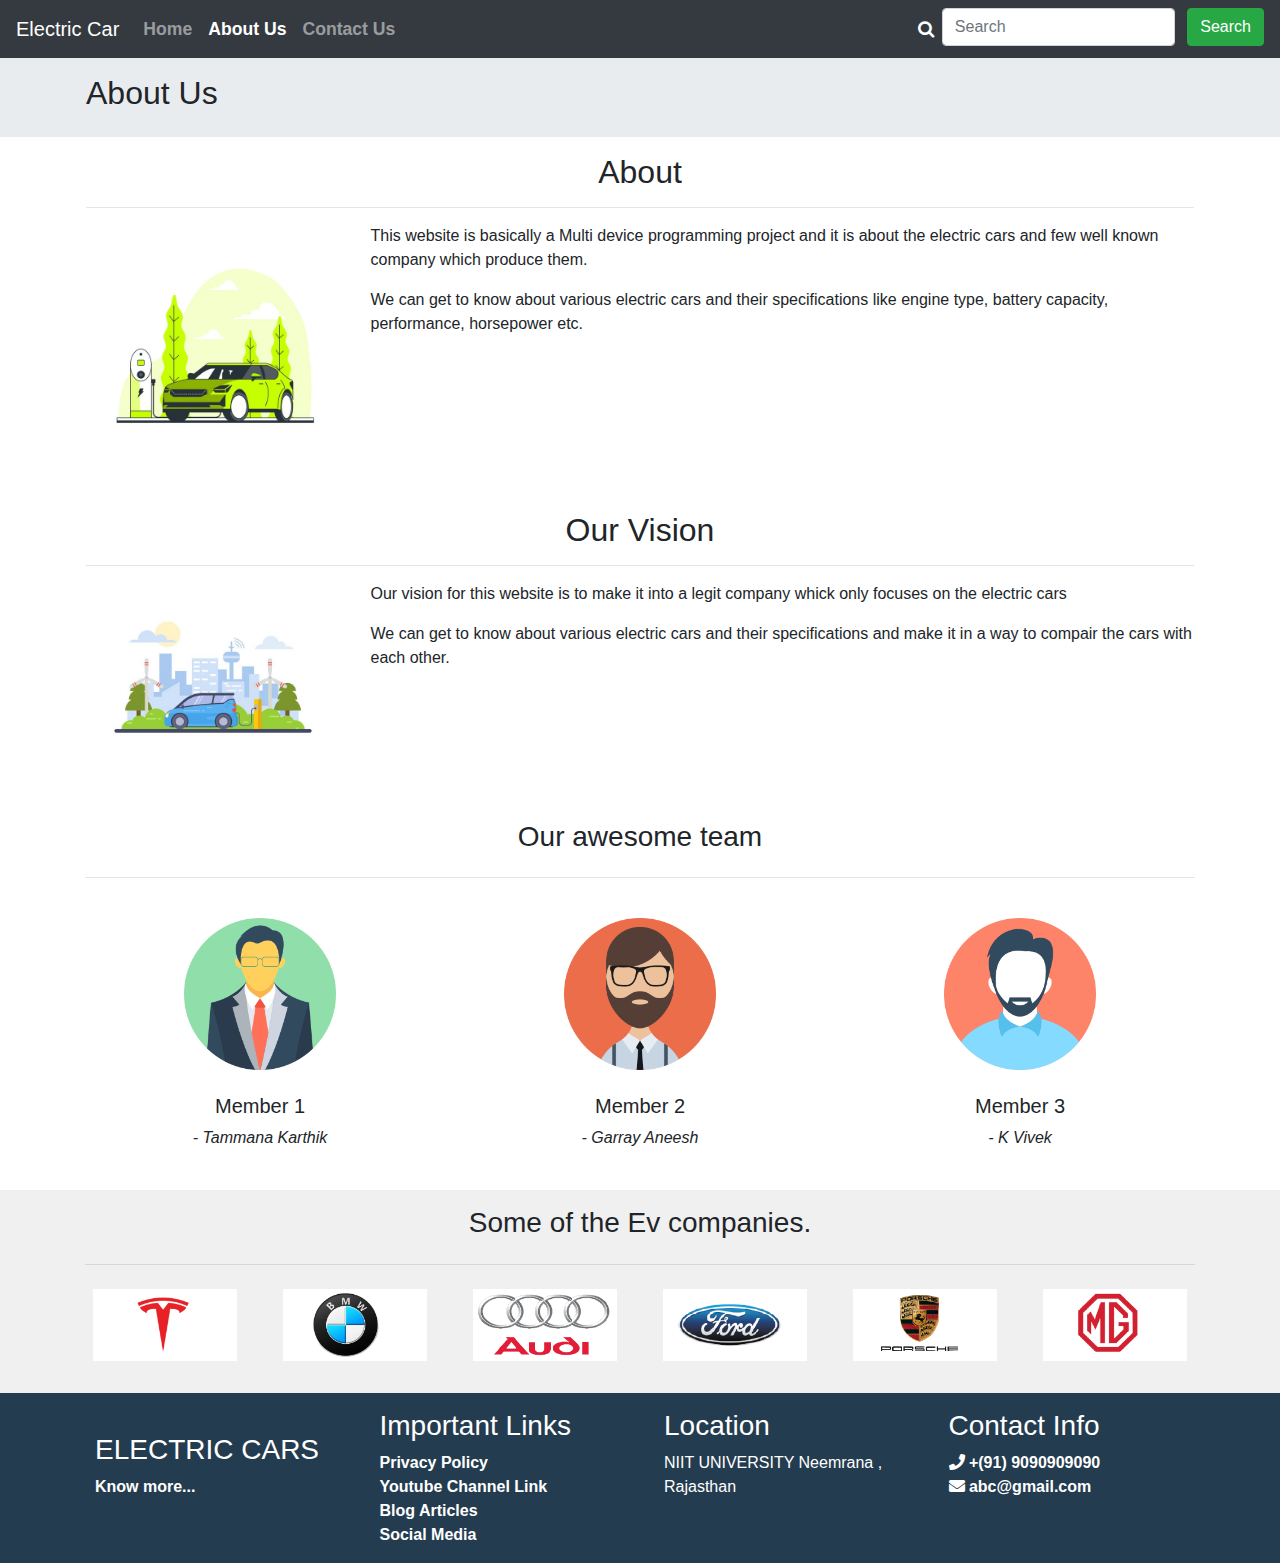
==== aboutus.html @ 44ad8d19 "merging files" ====
<!doctype html>
<html lang="en">

<head>
  <meta charset="utf-8">
  <meta name="viewport" content="width=device-width, initial-scale=1, shrink-to-fit=no">
  <link
      rel="stylesheet"
      href="https://cdnjs.cloudflare.com/ajax/libs/font-awesome/5.13.1/css/all.min.css"
    />
  <link
    rel="stylesheet"
    href="https://cdnjs.cloudflare.com/ajax/libs/font-awesome/4.7.0/css/font-awesome.min.css"
    integrity="sha512-SfTiTlX6kk+qitfevl/7LibUOeJWlt9rbyDn92a1DqWOw9vWG2MFoays0sgObmWazO5BQPiFucnnEAjpAB+/Sw=="
    crossorigin="anonymous"
  />
  <link rel="stylesheet" href="bootstrap/css/bootstrap.min.css">
  <link rel="stylesheet" href="fontawesome-free-5.6.3-web/css/all.css">
  <link rel="stylesheet" href="css/style.css">
  <title>About Us - Electric cars</title>
</head>
<body class="bodystyle">
  <header>
    <div>
      <nav class="navbar navbar-expand-lg navbar-dark bg-dark">
        <a class="navbar-brand" href="#">Electric Car</a>
        <button
          class="navbar-toggler"
          type="button"
          data-toggle="collapse"
          data-target="#navbarSupportedContent"
          aria-controls="navbarSupportedContent"
          aria-expanded="false"
          aria-label="Toggle navigation"
        >
          <span class="navbar-toggler-icon"></span>
        </button>
  
        <div class="collapse navbar-collapse" id="navbarSupportedContent">
          <ul class="navbar-nav mr-auto">
            <li class="nav-item">
              <a class="nav-link" href="index.html">Home</a>
            </li>
  
            <li class="nav-item active">
              <a class="nav-link" href="aboutus.html">About Us <span class="sr-only">(current)</span></a>
            </li>
            <li class="nav-item">
              <a class="nav-link" href="contact_page.html">Contact Us</a>
            </li>
          </ul>
          <form class="form-inline my-2 my-lg-0">
            <ul class="navbar-nav mr-auto">
              <li class="nav-item active">
                <a class="nav-link" href="#"
                  ><i class="fa fa-search" aria-hidden="true"></i>
                  <span class="sr-only">(current)</span></a
                >
              </li>
              <li>
                <input
                  class="form-control mr-sm-2"
                  type="text"
                  placeholder="Search"
                />
                <button class="btn btn-success" type="submit">Search</button>
              </li>
            </ul>
          </form>
        </div>
      </nav>
    </div>

  </header>
  <section class="breadcrumbs-section">
    <div class="container p-1 p-sm-3">
      <div class="row">
        <div class="col-12">
          <h2>About Us</h2>
          </div>
      </div>
    </div>

  </section>

  <section class="about-company-section">
    <div class="container p-1 p-sm-3">
      <div class="row">
        <div class="col-12 text-center">
          <h2>About</h2>
          <hr />
        </div>

        <div class="col-md-3">
          <img class="img-fluid" src="imgs/ev.png" alt="">

        </div>

        <div class="col-md-9">
          <p>
            This website is basically a Multi device programming project and it is about the electric cars and few well known company which produce them.
          </p>
          <p>
            We can get to know about various electric cars and their specifications like engine type, battery capacity, performance, horsepower etc.
          </p>
        </div>
      </div>
    </div>
  </section>

  <!-- START : Home page 5rd section - Newsletter section -->
  <section class="about-company-section">
    <div class="container p-1 p-sm-3">
      <div class="row">
        <div class="col-12 text-center">
          <h2>Our Vision</h2>
          <hr />
        </div>
<!--col-md-3-->
        <div class="col-md-3">
          <img class="img-fluid" src="imgs/ev2.png" alt="">

        </div>

        <div class="col-md-9">
          <p>
            Our vision for this website is to make it into a legit company whick only focuses on the electric cars
          </p>
          <p>
            We can get to know about various electric cars and their specifications and make it in a way to compair the cars with each other.
          </p>
        </div>
      </div>
    </div>
  </section>

<section class="pt-3 pb-4">
      <div class="container">
          <div class="row mt-4">
            <div class="col text-center">
              <h3>
                Our awesome team
              </h3>
            </div>
          </div>
          <hr>
          <div class="row">
            <div class="col-md-4 text-center">
              <img class="img-fluid qualities-img p-4" src="imgs/team/CEO.png">
              <h5>
                Member 1
              </h5>
              <p>
                <i>- Tammana Karthik</i>
              </p>
    
            </div>
            <div class="col-md-4 text-center">
              <img class="img-fluid qualities-img p-4" src="imgs/team/java-developer.png">
              <h5>
                Member 2
              </h5>
              <p>
                <i>- Garray Aneesh</i>
              </p>
    
            </div>
            <div class="col-md-4 text-center">
                
                <img class="img-fluid qualities-img p-4" src="imgs/team/sales-head.png">
                <h5>
                  Member 3
                </h5>
                <p>
                  <i>- K Vivek</i>
                </p>
            </div>
          </div>
  </section>
  <!-- END : Home page 6th section - Our services -->

<!-- START :  Home page 7th section - clients -->
<section class="pt-3 pb-4 clients-section">
    <div class="container">
        <div class="row">
          <div class="col text-center">
            <h3>
                Some of the Ev companies.
            </h3>
          </div>
         
        </div>
        <hr>
        <div class="row">
            <div class="col-md-2 col-6">
              <img class="img-fluid feature-img p-2" src="imgs/clients/tesla.png" alt="Card image cap">
            </div>
            <div class="col-md-2 col-6">
              <img class="img-fluid feature-img p-2" src="imgs/clients/bmw.png" alt="Card image cap">
            </div>
            <div class="col-md-2 col-6">
              <img class="img-fluid feature-img p-2" src="imgs/clients/audi.png" alt="Card image cap">
            </div>
            <div class="col-md-2 col-6">
              <img class="img-fluid feature-img p-2" src="imgs/clients/ford.png" alt="Card image cap">
            </div>
            <div class="col-md-2 col-6">
              <img class="img-fluid feature-img p-2" src="imgs/clients/porsche.png" alt="Card image cap">
            </div>
            <div class="col-md-2 col-6">
              <img class="img-fluid feature-img p-2" src="imgs/clients/mg.png" alt="Card image cap">
            </div>
          </div>
        
  
       
  </section>
  <!-- END : Home page 7th section - clients -->


  <footer class="full-footer">
    <div class="container top-footer p-md-3 p-1">
      <div class="row">
        <div class="col-md-3 pl-4 pr-4">
          <img class="img-fluid" src="imgs/logo_text_white_small.png" alt="">
          <h3>ELECTRIC CARS</h3>
          <a href="#">Know more...</a><br>
        </div>

        <div class="col-md-3  pl-4 pr-4">
          <h3>Important Links</h3>
          <a href="#">Privacy Policy</a><br>
          <a href="#">Youtube Channel Link </a><br>
          <a href="#">Blog Articles </a><br>
          <a href="#">Social Media</a>
        </div>

        <div class="col-md-3  pl-4 pr-4">
          <h3>Location</h3>
          <p>NIIT UNIVERSITY
            Neemrana , Rajasthan</p>
        </div>

        <div class="col-md-3  pl-4 pr-4">
          <h3>Contact Info</h3>
          <a href="#"><i class="fas fa-phone"></i> +(91) 9090909090 </a><br>
          <a href="#"><i class="fas fa-envelope"></i> abc@gmail.com </a><br>

        </div>
      </div>
    </div>
   
  </footer>



  <script src="bootstrap/js/jquery-3.3.1.slim.min.js"></script>
  <script src="bootstrap/js/popper.min.js"></script>
  <script src="bootstrap/js/bootstrap.min.js"></script>
</body>

</html>
---- css/style.css ----
.myrows{
  border: 3px solid green;
  padding: 5px;
}
.mycols{
  border: 3px solid red;
}
.mycontainer{
  background-color: aqua;
}
#topHeader{
  border-bottom: 1px solid #ebebeb;
}
#topHeader a{
  color: #2c3e50;
  font-weight: 600;
  font-size: 0.89rem;
}
.container-fluid{
  padding-left: 0;
  padding-right: 0;
}
nav ul li a {
	font-size: 1.1rem;
	font-weight: 600;
}

/* START : Footer */
.full-footer{
  background-color: #243c4f;
  
}
.top-footer p{
  color: white;
}
.top-footer a{
  color: white;
  font-weight: 600;
}
.top-footer h3{
  color: white;
}
.bottom-footer{
  background-color: #031b2e;
}
.bottom-footer p{
  color: white;
}

/* END : Footer */

/* Start : Home page first hero section */
.top-hero-section{
background-color: #3498db;
color: white;
}
.top-hero-section a{
  color: white;
  font-weight: 600;
}
.qualities-img{
  width:200px;
}
/* END : Home page first hero section */

/* START : Home page 3rd requirement section */
.requirements-section{
  background-color: #004d80;
  color: white;
}
/* END : Home page 3rd requirement section */


/* START : Home page 4rd newsletter section */
.home-newsletter{
  background-color: #004d80;
  color: white;
}
.home-newsletter .form-control {
	height: 50px;
	border-color: transparent;
	border-radius: 20px 0 0 20px;
}
.home-newsletter .btn {
	min-height: 50px;
	border-radius: 0 20px 20px 0;
	background: #be0280;
	color: #fff;
}

/* END : Home page 4rd newsletter section */


.clients-section{
  background-color: #f0f0f0;
}

/* END-------------------- of home page ---------------------- */

/* START-------------------- of About page ---------------------- */
.breadcrumbs-section{
  background-color: #e9ecef;
}

.bodystyle {
  width: 100%;
  margin: 0 auto;
}
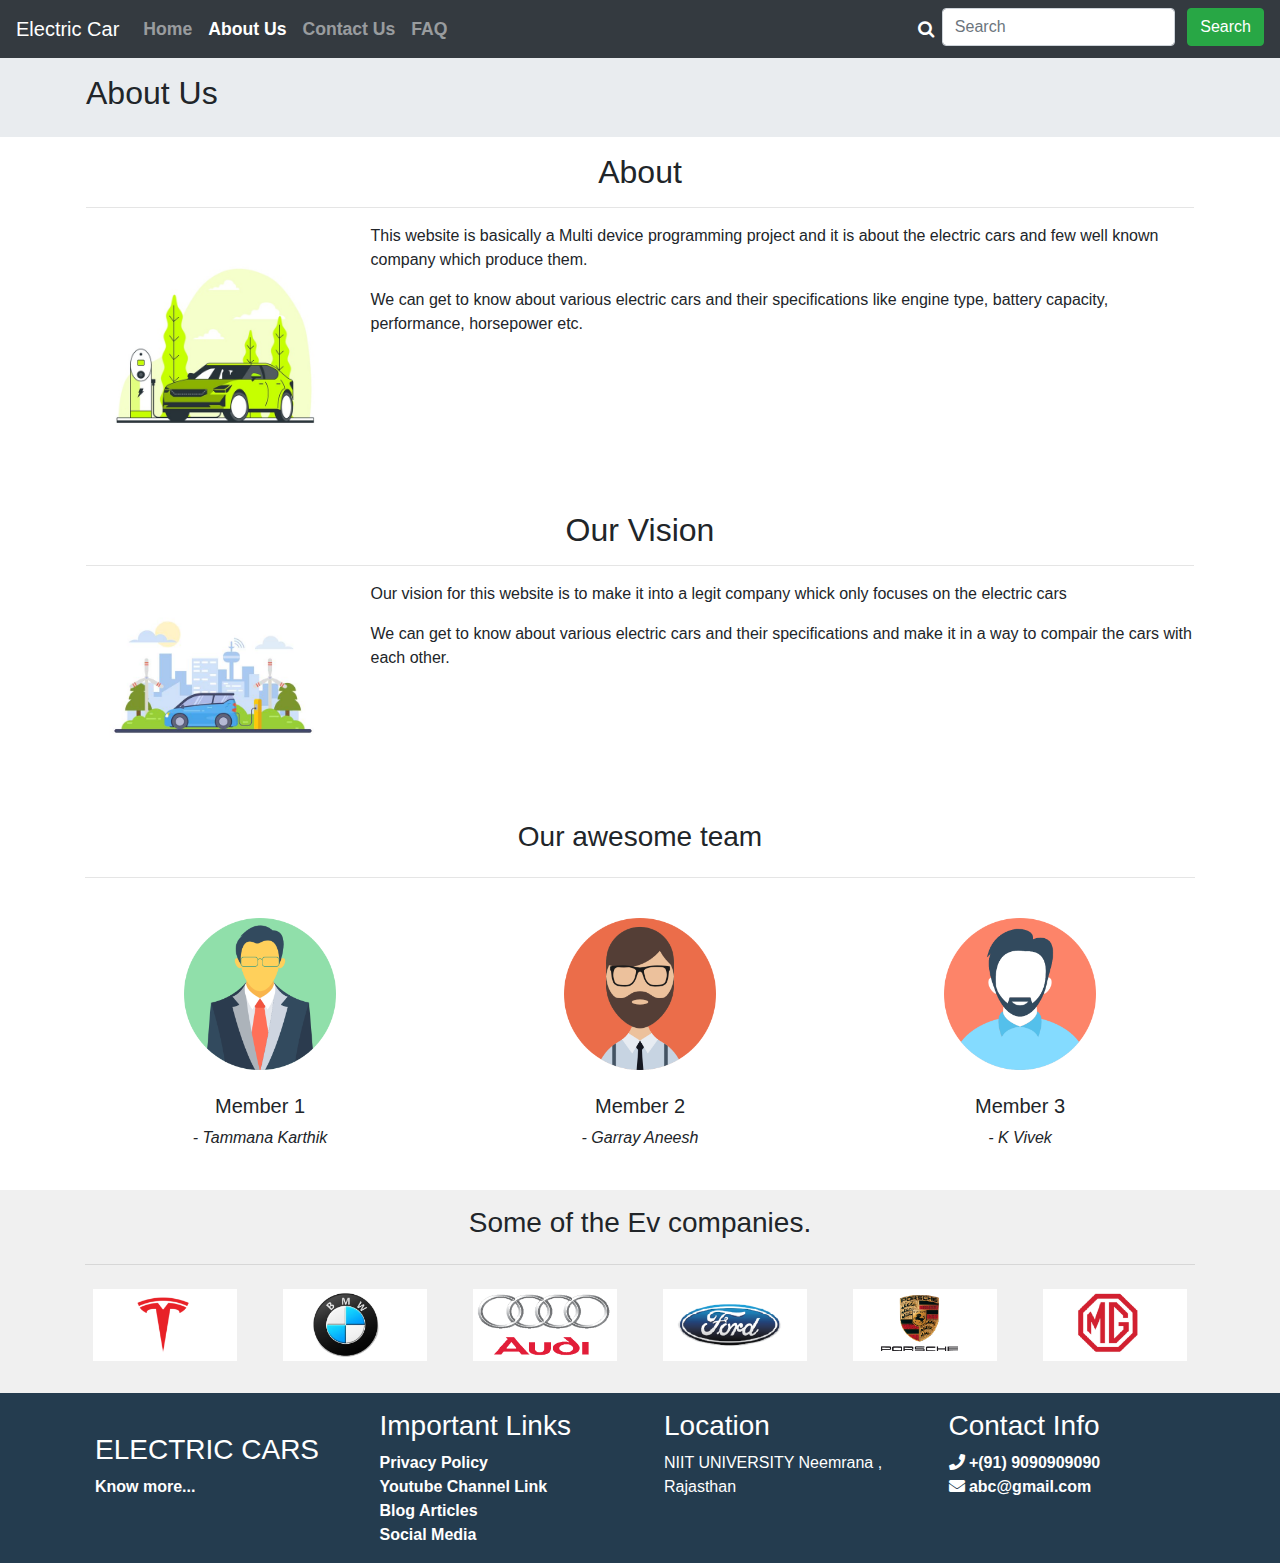
==== commit 4166b4eb: "Connected faq page" ====
--- a/aboutus.html
+++ b/aboutus.html
@@ -16,7 +16,7 @@
   />
   <link rel="stylesheet" href="bootstrap/css/bootstrap.min.css">
   <link rel="stylesheet" href="fontawesome-free-5.6.3-web/css/all.css">
-  <link rel="stylesheet" href="css/style.css">
+  <link rel="stylesheet" href="css/about_us.css">
   <title>About Us - Electric cars</title>
 </head>
 <body class="bodystyle">
@@ -48,6 +48,9 @@
             <li class="nav-item">
               <a class="nav-link" href="contact_page.html">Contact Us</a>
             </li>
+            <li class="nav-item">
+              <a class="nav-link" href="faq_page.html">FAQ</a>
+            </li>
           </ul>
           <form class="form-inline my-2 my-lg-0">
             <ul class="navbar-nav mr-auto">
--- a/css/about_us.css
+++ b/css/about_us.css
@@ -0,0 +1,108 @@
+.myrows{
+  border: 3px solid green;
+  padding: 5px;
+}
+.mycols{
+  border: 3px solid red;
+}
+.mycontainer{
+  background-color: aqua;
+}
+#topHeader{
+  border-bottom: 1px solid #ebebeb;
+}
+#topHeader a{
+  color: #2c3e50;
+  font-weight: 600;
+  font-size: 0.89rem;
+}
+.container-fluid{
+  padding-left: 0;
+  padding-right: 0;
+}
+nav ul li a {
+	font-size: 1.1rem;
+	font-weight: 600;
+}
+
+/* START : Footer */
+.full-footer{
+  background-color: #243c4f;
+  
+}
+.top-footer p{
+  color: white;
+}
+.top-footer a{
+  color: white;
+  font-weight: 600;
+}
+.top-footer h3{
+  color: white;
+}
+.bottom-footer{
+  background-color: #031b2e;
+}
+.bottom-footer p{
+  color: white;
+}
+
+/* END : Footer */
+
+/* Start : Home page first hero section */
+.top-hero-section{
+background-color: #3498db;
+color: white;
+}
+.top-hero-section a{
+  color: white;
+  font-weight: 600;
+}
+.qualities-img{
+  width:200px;
+}
+/* END : Home page first hero section */
+
+/* START : Home page 3rd requirement section */
+.requirements-section{
+  background-color: #004d80;
+  color: white;
+}
+/* END : Home page 3rd requirement section */
+
+
+/* START : Home page 4rd newsletter section */
+.home-newsletter{
+  background-color: #004d80;
+  color: white;
+}
+.home-newsletter .form-control {
+	height: 50px;
+	border-color: transparent;
+	border-radius: 20px 0 0 20px;
+}
+.home-newsletter .btn {
+	min-height: 50px;
+	border-radius: 0 20px 20px 0;
+	background: #be0280;
+	color: #fff;
+}
+
+/* END : Home page 4rd newsletter section */
+
+
+.clients-section{
+  background-color: #f0f0f0;
+}
+
+/* END-------------------- of home page ---------------------- */
+
+/* START-------------------- of About page ---------------------- */
+.breadcrumbs-section{
+  background-color: #e9ecef;
+}
+
+.bodystyle {
+  width: 100%;
+  margin: 0 auto;
+}